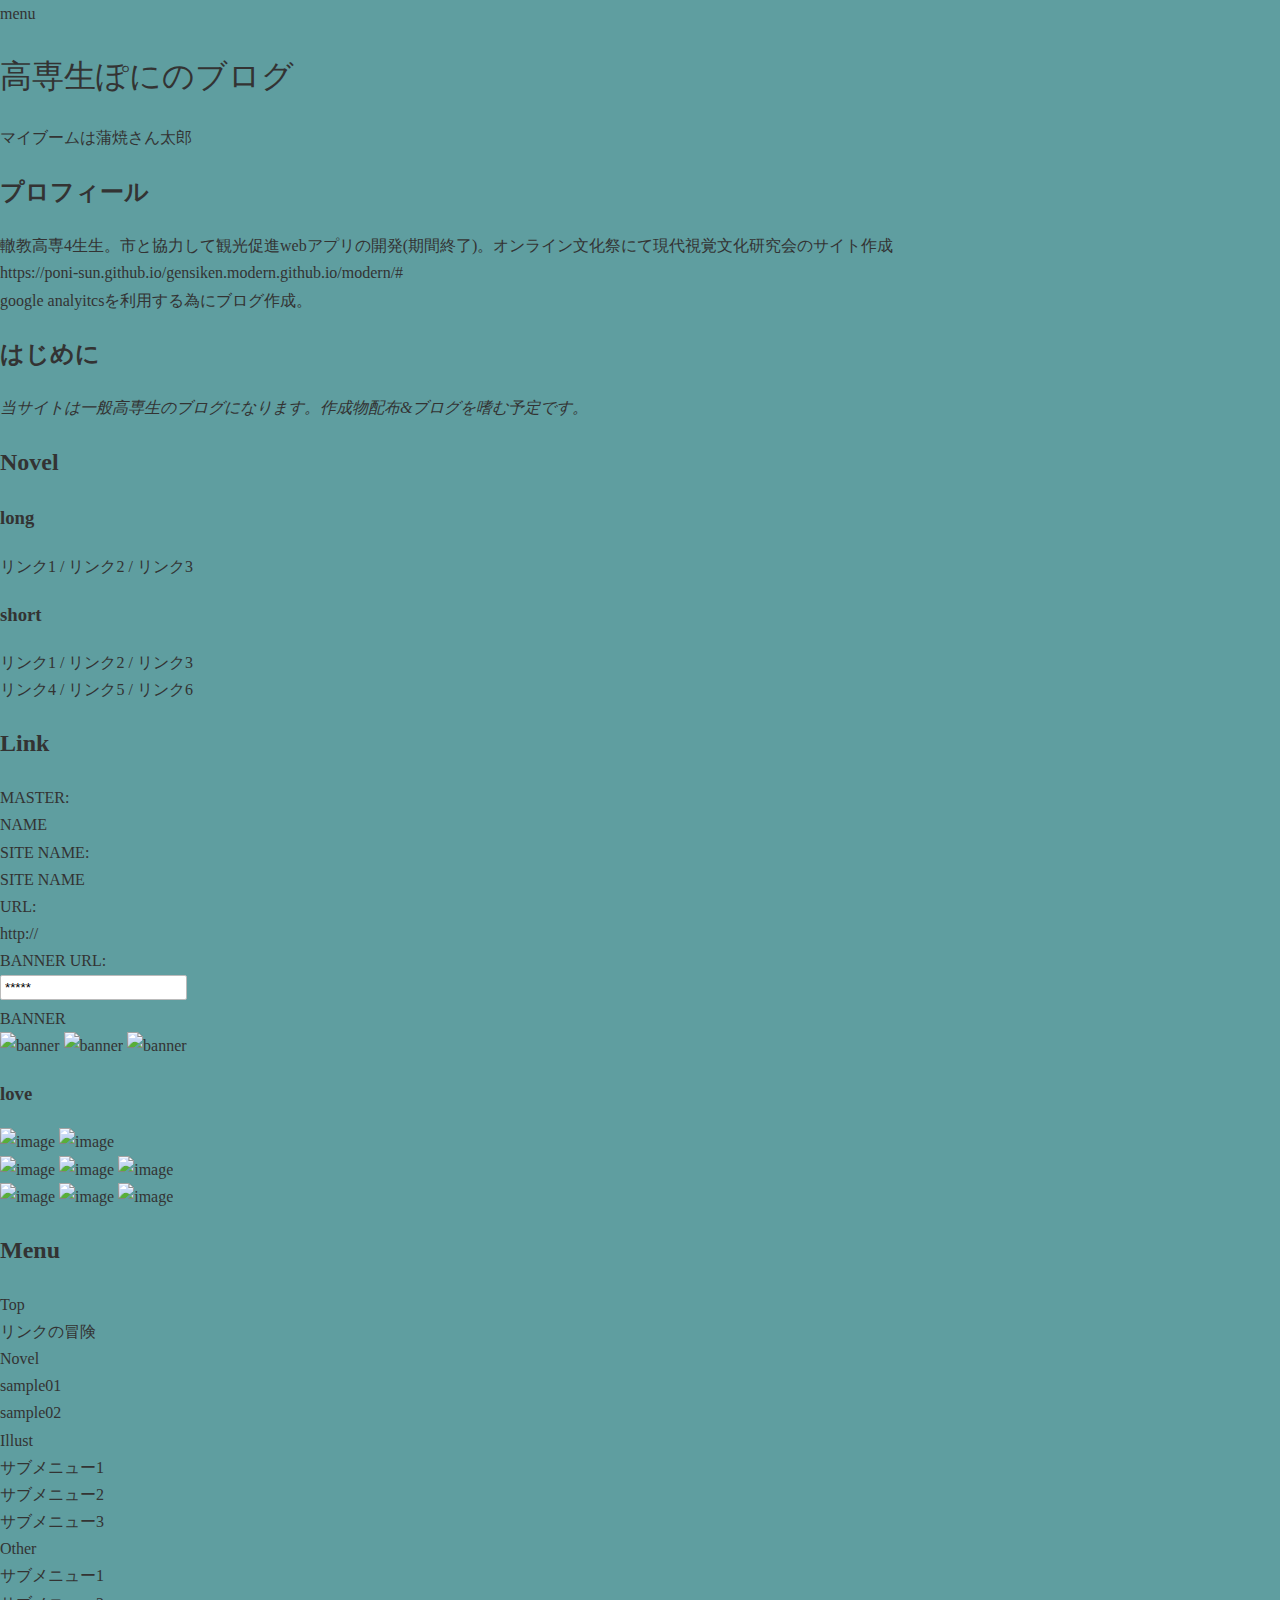
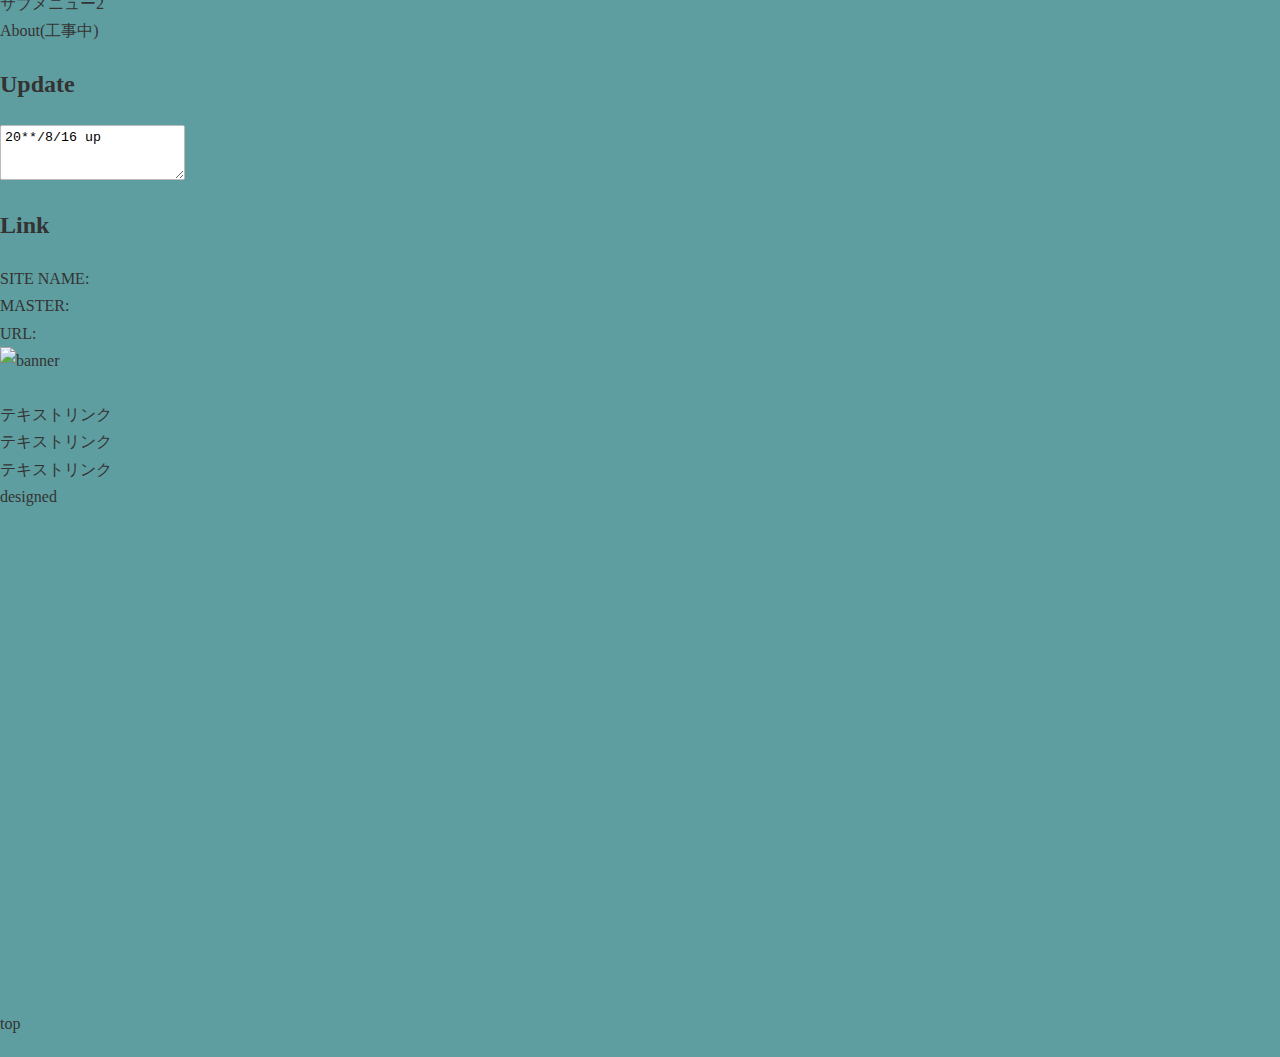
==== index.html @ b9895a49 "Add files via upload" ====
<!DOCTYPE html>
<html lang="ja">
<head>
<meta charset="UTF-8">
<meta http-equiv="X-UA-Compatible" content="IE=edge">
<meta name="viewport" content="width=device-width, initial-scale=1.0">
<title>高専生ぽにのブログ</title>
<link rel="stylesheet" href="../css/style.css" type="text/css">
</head>
<body>
<!-- ▼全体の囲み▼ -->
<div id="wrapper">

<!-- メニューを開くボタン -->
<div id="open"><span id="open-icon"></span><span class="open-text">menu</span></div>

<!-- ▼ヘッダ▼ -->
<header>
<div id="header-inner">
<!-- サイト名 -->
<h1><a href="index2.html">高専生ぽにのブログ</a></h1>
マイブームは蒲焼さん太郎
</div>
</header><!-- ▲ヘッダ▲ -->

<!-- ▼メイン▼ -->
<div id="contents" class="cf">

<!-- ▼右側▼ -->
<div id="rightcolumn-wrap">  
<div id="rightcolumn">
<article>
<!-- ▼右側の内容▼ -->

<h2>プロフィール</h2>
轍教高専4生生。市と協力して観光促進webアプリの開発(期間終了)。オンライン文化祭にて現代視覚文化研究会のサイト作成
<a href="https://poni-sun.github.io/gensiken.modern.github.io/modern/#"><br>
  https://poni-sun.github.io/gensiken.modern.github.io/modern/#</a><br>
google analyitcsを利用する為にブログ作成。<br>

<h2>はじめに</h2>
<em>当サイトは一般高専生のブログになります。作成物配布&ブログを嗜む予定です。</em>

<!--
当サイトは○○サイトです。サイト内の画像・文章の二次利用はご遠慮願います。みたいな何かを書いたり書かなかったり。<br>
<a href="#">テキストリンク</a>はこうなりまして、<em>文章を強調</em>したり<span class="marker">マーカー風文字</span>にしたりするとこうなりますのです。
-->

<h2 id="novel">Novel</h2>

<h3>long</h3>
<a href="#">リンク1</a> / <a href="#">リンク2</a> / <a href="#">リンク3</a>
 
<h3>short</h3>
<a href="#">リンク1</a> / <a href="#">リンク2</a> / <a href="#">リンク3</a><br>
<a href="#">リンク4</a> / <a href="#">リンク5</a> / <a href="#">リンク6</a>

<h2 id="link">Link</h2>

<dl>
<dt>MASTER:</dt>
<dd>NAME</dd>

<dt>SITE NAME:</dt>
<dd>SITE NAME</dd>

<dt>URL:</dt>
<dd>http://</dd>

<dt>BANNER URL:</dt>
<dd><input size="20" type="text" name="url" value="*****"></dd>

<dt>BANNER</dt>
<dd>
<img src="../image/banner200.gif" width="200" height="40" alt="banner">
<img src="../image/banner88.gif" width="88" height="31" alt="banner">
<img src="../image/banner32.gif" width="32" height="32" alt="banner"></dd>
</dl>

<h3>love</h3>
<a href="#"><img src="../image/ba01.gif" width="200" height="40" alt="image"></a>
<a href="#"><img src="../image/ba01.gif" width="200" height="40" alt="image"></a><br>
<a href="#"><img src="../image/ba02.gif" width="88" height="31" alt="image"></a>
<a href="#"><img src="../image/ba02.gif" width="88" height="31" alt="image"></a>
<a href="#"><img src="../image/ba02.gif" width="88" height="31" alt="image"></a><br>
<a href="#"><img src="../image/ba03.gif" width="32" height="32" alt="image"></a>
<a href="#"><img src="../image/ba03.gif" width="32" height="32" alt="image"></a>
<a href="#"><img src="../image/ba03.gif" width="32" height="32" alt="image"></a>

<!-- ▲右側の内容▲ -->
</article>

</div></div><!-- ▲右側▲ -->


<!-- ▼左側▼ -->
<div id="side-bg"></div>
<div id="leftcolumn-wrap">
<div id="leftcolumn">

<!-- ▼メニュー▼ -->
<h2>Menu</h2>
<div id="menu">
<nav>
<ul>

<li><a href="index2.html">Top</a>
<li><a href="#link">リンクの冒険</a>
<li><a href="#novel">Novel</a>
<li><a href="sample.html">sample01</a>
<li><a href="sample02.html">sample02</a>

<li><span>Illust</span>
 <ul class="sub-menu">
  <li><a href="#">サブメニュー1</a>
  <li><a href="#">サブメニュー2</a>
  <li><a href="#">サブメニュー3</a>
 </ul>

<li><span>Other</span>
 <ul class="sub-menu">
  <li><a href="#">サブメニュー1</a>
  <li><a href="#">サブメニュー2</a>
 </ul>

<li><a href="#">About(工事中)</a>

</ul>
</nav>
</div>
<!-- ▲メニュー▲ -->

<aside>

<h2>Update</h2>
<!-- テキストエリア -->
<textarea rows="3" cols="20">
20**/8/16 up
</textarea>

<h2>Link</h2>

SITE NAME:<br>MASTER:<br>URL:<br>
<a href="#"><img src="../image/banner200.gif" alt="banner" width="200" height="40"></a><br><br>

<a href="#">テキストリンク</a><br>
<a href="#">テキストリンク</a><br>
<a href="#">テキストリンク</a>

</aside>

</div></div><!-- ▲左側▲ -->

</div><!-- ▲メイン▲ -->

<!-- ▼フッタ▼ -->
<footer>
<div id="footer-inner">
<div id="fl"><a href="http://foollovers.com" target="_blank">designed</a></div>
</div>
</footer><!-- ▲フッタ▲ -->

</div><!-- ▲全体の囲み▲ -->

<!-- ページ内リンクのために余白空けています 削除可 -->
<div style="height:500px"></div>

<!-- ページトップに戻る -->
<a href="#" id="pagetop">top</a>

<!-- jquery -->
<script src="https://ajax.googleapis.com/ajax/libs/jquery/2.1.4/jquery.min.js"></script>
<script src="js/jquery.height.js"></script>
<script src="js/jquery.scroll.js"></script>
<script src="js/jquery.toggle.js"></script>
</body>
</html>
---- css/style.css ----
@charset "UTF-8";
@import 'https://fonts.googleapis.com/css?family=Skranji';
/*!
 * Template: 28-Hexagon v1.0.0 (https://klee.mypace.net/)
 * Copyright 2017 klee
 * Licensed under MIT (https://opensource.org/licenses/mit-license.php)
 */
/* ============================================================
   適用デバイス：すべて（xs,sm,md,lg）
   ============================================================ */
/* 適用対象：要素全体
   ============================================================ */
/* リセットCSS */
h1{font-weight: normal;}
nav ul{list-style:none;padding:0;}
nav ul, dt, dd{margin: 0;}
ins{text-decoration: none;}

/* bodyなど */
body{line-height:1.7;background: cadetblue;color: #333;margin: 0 0 20px;}

/* フォーム関連 */
input, select, textarea{vertical-align:middle;}
::-webkit-input-placeholder{color: #999;}
:-ms-input-placeholder{color: #999;}
::-moz-placeholder{color: #999;}
label{cursor: pointer;}

input, textarea{padding: 0.3em;border-radius: 2px;margin: 0 5px 5px 0;}
input[type="text"], textarea{border: 1px solid #bbb;}
input[type="submit"]{cursor: pointer;}

/* リンク */
a{text-decoration: none;color: #333;background: rgba(95,158,160,0.2);}
a:hover{background: rgba(95,158,160,0.4);}

/* 水平線 */
hr{border-top: 2px solid #bbb;}
/* 重要性 */
strong{}
/* 追加要素 */
ins{position: relative;}
ins::after{content: "new!";font-family: 'Skranji', cursive; color: #000; margin-left: 15px;}

/* 適用対象：クラス名を付けた要素
   ============================================================ */
/* 見出し */
.site-title{margin: 0;display: inline-block;}
.site-title a{font-size: 2.8rem;font-family: 'Skranji', cursive;}
.site main h2{color: #000;text-align: center;font-family: 'Skranji', cursive;font-size: 1.9rem;}
.site main h2::before, .site main h2::after{content: "-"; margin: 0 10px;}
.site main h3{color: cadetblue;font-size: 1.4rem;margin: 5px auto;}
.site main h3::before{content: "◆ ";}

/* ヘッダー */
.header{border-radius:0 0 20px 20px;background: #000 url(../img/header.png) 95% 50% no-repeat;background-size: 50px 44px;padding: 10px 0 10px 40px;margin-bottom: 20px; text-align: left;color: #fff}
.header a{background-color: transparent;color: #fff;}
/* 更新履歴 */
.lastup{display: block;}

/* ナビゲーションメニュー */
.gnav{margin-top: 10px;}
.gnav li {display: inline;padding-right: 10px;}
.gnav li a{font-family: 'Skranji', cursive;font-size: 1.8rem;padding-top: 3px;}
.gnav li a:hover{border-top: 2px solid;}

/* 展示リスト */
.list, .list-ss{list-style: none;padding: 0;}
.list li{color: #666;}
.list li a{margin-right: 15px;}
.list-caption dd{padding-left: 10px;}
.list-slash dt {float: left;width: 8em;height:auto;}
.list-slash dd {margin: 0 0 5px 8em;padding-left: 1em;}
.list-ss li{display: inline;border-right: 1px solid #bbb;padding-right: 7px;margin-right: 7px;}
.list-ss li:last-child{border: none;}

/* フォーム */
.bottom{vertical-align: bottom;}
.comment{width: 80%;max-width: 500px;}
.btn, .btn-inline{background: transparent;border: 1px solid;}
.btn-color{background: cadetblue;border: 1px solid #c3ebfa;color: #fff;border: none;}
.btn-color:hover{opacity: 0.8;}
.btn-inline{display: block;}
.hensin{margin: 5px 0;list-style:none;padding:0;}
.hensin li{display: inline;margin-right: 1.5em;}
.kansou label{padding-right: 1em;}

/* リンクページ */
.link-bn{margin: 10px 0;}
.link-bn dd{margin-left: 10px;padding: 5px 10px;border-left: 1px solid #bbb;}
.link-text{list-style: circle;}
.link-text a{margin-right: 1em;}
.link-inline {padding-left: 0;}
.link-inline li{display: inline;margin-right: 10px;}

/* 折り畳みボックス */
.acMenu dt{cursor:pointer;border-bottom: 2px solid cadetblue;display: inline-block;}
.acMenu dd{display:none;margin-top: 10px;padding: 10px; background: rgba(95,158,160,0.2);}

/* indexの白い部分 */
.inner{background: #fff; margin: 0 auto 60px;padding: 20px}
.inner:last-child{margin-bottom: 20px;}

/*ボタン装飾*/
.btn-success {
   color: #000;
   background-color: #BEFCFD;
   border-color: khaki;
   font-size: 2rem;
}

/* 展示ページの背景色 */
.work{background: #f4f4f4;}
/* 小説ページ */
h1.novel{font-family:YuMincho, '游明朝', serif;text-align: center;font-size: 2.2rem;}
.novel{font-size: 1.5rem;line-height: 2;}
.afterword{margin-top: 120px;}
/* 画像展示ページ */
.img {text-align: center;}
.img img{max-width: 100%;height: auto;margin: 60px auto;}
/* ページ下部のメニュー */
.local-nav {text-align: center;margin: 20px auto 0;padding: 0;}
.local-nav li{display: inline;padding: 0 30px;}

/* 装飾ボックス */
.box{background: rgba(95,158,160,0.2);border-left: 2px solid; padding: 10px;}
/* 著作権表示 */
.copy, .copy a{text-align: center;}

/* ============================================================
   適用デバイス：タブレット(sm)・デスクトップ(md)・大画面デスクトップ(lg)
   ============================================================ */
@media all and (min-width: 768px) {
.link-bn dt{float: left;}
.link-bn dd{margin-left: 210px;padding: 0 0 0 10px;}
.btn-inline{display: inline;}
.lastup{margin-left: 30px;display: inline;}
}
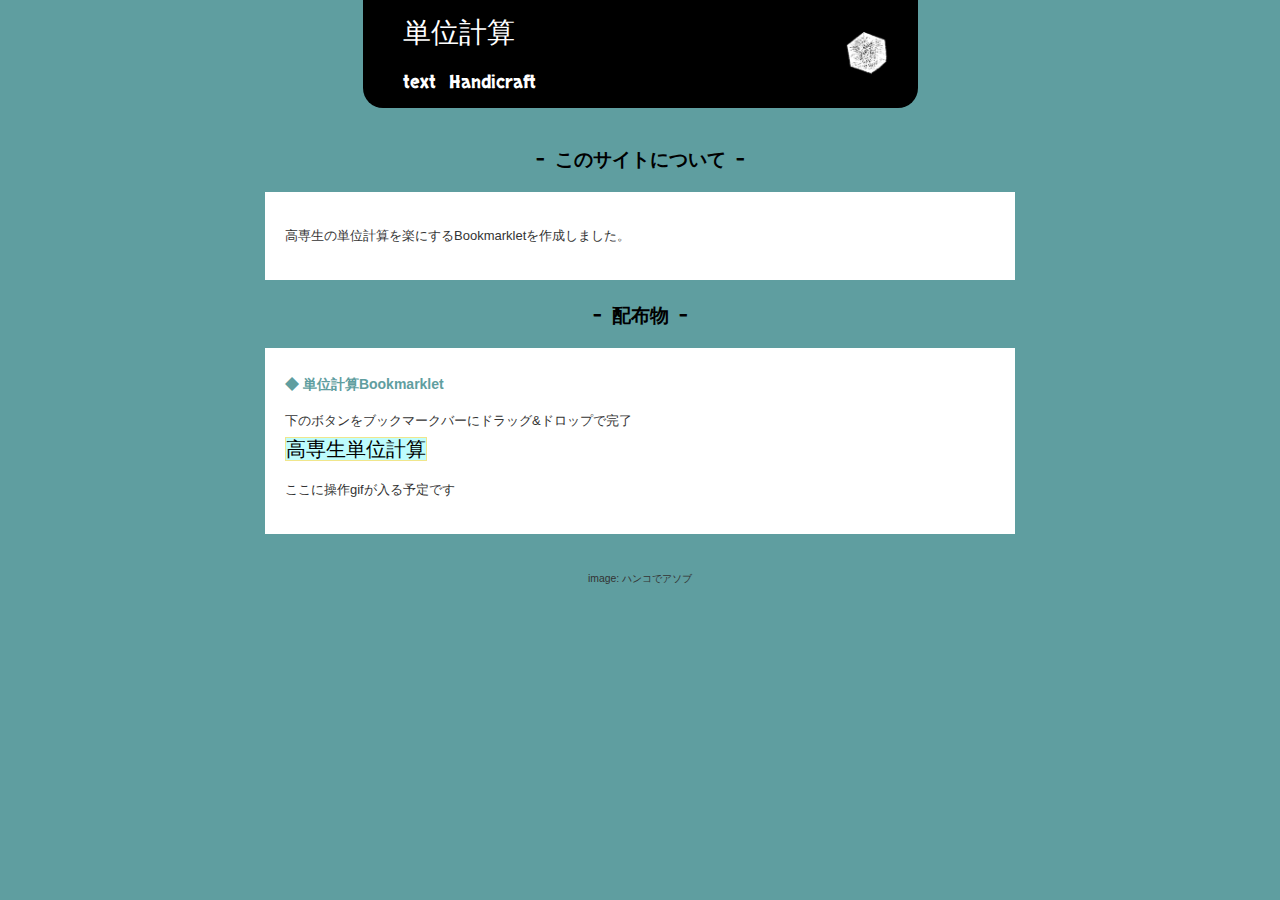
==== commit c100c076: "Add files via upload" ====
--- a/index.html
+++ b/index.html
@@ -2,176 +2,107 @@
 <html lang="ja">
 <head>
 <meta charset="UTF-8">
-<meta http-equiv="X-UA-Compatible" content="IE=edge">
-<meta name="viewport" content="width=device-width, initial-scale=1.0">
-<title>高専生ぽにのブログ</title>
-<link rel="stylesheet" href="../css/style.css" type="text/css">
+<meta name="viewport" content="width=device-width">
+<meta name="robots" content="noindex,nofollow,noarchive">
+<title>タイトル</title>
+<link rel="stylesheet" href="css/bootstrap.css">
+<link rel="stylesheet" href="css/style.css">
 </head>
-<body>
-<!-- ▼全体の囲み▼ -->
-<div id="wrapper">
+<body class="site">
+<div class="container">
+  <div class="row">
+    <header>
+    <div class="col-sm-offset-1 col-sm-10 col-md-offset-2 col-md-8 col-lg-offset-3 col-lg-6">
+    <div class="header">
+      <h1 class="site-title"><a href="index.html">単位計算</a></h1>
+      <!--<span class="lastup">last up : 『<a href="sample-txt.html">作品名サンプル</a>』</span>
+      -->
+        <nav>
+      <ul class="gnav">
+        <li><a href="#TEXT">text</a></li>
+        <li><a href="handicraft.html">Handicraft</a></li>
+        <!--
+        <li><a href="#ILLUST">illust</a></li>
+        <li><a href="bkm.html">bkm</a></li>
+        <li><a href="mail.html">mail</a></li>
+        -->
+      </ul>
+      </nav>
+    </div>
+    </div>
+    </header>
+  </div>
+  <div class="row">
+    <main>
 
-<!-- メニューを開くボタン -->
-<div id="open"><span id="open-icon"></span><span class="open-text">menu</span></div>
+    <div class="col-md-offset-1 col-md-10 col-lg-offset-2 col-lg-8">
+      <section>
+        <h2>このサイトについて</h2>
+        <div class="inner">
+        <section>
+          <p>高専生の単位計算を楽にするBookmarkletを作成しました。</p>
+        </section>
+        </div>
+      </section>
 
-<!-- ▼ヘッダ▼ -->
-<header>
-<div id="header-inner">
-<!-- サイト名 -->
-<h1><a href="index2.html">高専生ぽにのブログ</a></h1>
-マイブームは蒲焼さん太郎
-</div>
-</header><!-- ▲ヘッダ▲ -->
+      <section>
+        <h2 id="TEXT">配布物</h2>
+        <div class="inner">
+        <section>
+          <h3>単位計算Bookmarklet</h3>
 
-<!-- ▼メイン▼ -->
-<div id="contents" class="cf">
+          <p>下のボタンをブックマークバーにドラッグ&ドロップで完了<br>
+            <a class="btn btn-success btn-success" href="javascript:(function()%7Blet%20subjects%
+            3D%7B%7D%3Blet%20subjects_selected%3Dnew%20Set()%3Blet%20CLICKED_CLASS%3D%22
+            sum-clicked%22%3Bfunction%20__is_selected(target)%7Breturn%20target.classList
+            .contains(CLICKED_CLASS)%3B%7Dfunction%20__toggle_unit(target)%7Blet%20ty%3Dtarget
+            .children%5B0%5D.innerText%3Blet%20id%3Dtarget.children%5B3%5D
+            .innerText%3Bif(__is_selected(target))%7Btarget.setAttribute
+            (%22style%22%2C%22%22)%3Btarget.classList.remove(CLICKED_CLASS)
+            %3Bsubjects_selected.delete(id)%7Delse%7Btarget
+            .setAttribute(%22style%22%2C%22background%3A%23b4ebfa%3B%22)%3Btarget
+            .classList.add(CLICKED_CLASS)%3Bsubjects_selected.add(id)%7D%7Dfunction%20__select_unit
+            (target)%7Bif(!__is_selected(target))%7B__toggle_unit(target)
+            %3B%7D%7Dfunction%20__unselect_unit(target)%7Bif(__is_selected(target)
+            )%7B__toggle_unit(target)%3B%7D%7Dfor(let%20target%20of%20document.getElementsByTagName
+            (%22tr%22))%7Bif(target.getAttribute(%22data-course-value%22)%3D%3D%22%22)%7Blet%20num%
+            3DparseInt(target.children%5B5%5D.innerText)%3Bif(isNaN(num))%7Bcontinue%3B%7Dlet%20ty%
+            Dtarget.children%5B0%5D.innerText%3Blet%20id%3Dtarget.children%5B3%5D.innerText%3Blet%2
+            0name%3Dtarget.children%5B2%5D.innerText%3Bsubjects%5Bid%5D%3D%7Btype%3A%20ty%2Cname%3A
+            %20name%2Cunit%3A%20num%2Celem%3A%20target%7D%3Btarget.children%5B2%5D.innerHTML%3Dname
+            %3Btarget.onclick%3Dfunction(e)%7B__toggle_unit(target)%3B%7D%7D%7Dfunction%20__reset_s
+            elected(e)%7Bfor(let%20id%20of%20subjects_selected.values())%7B__toggle_unit(subjects%5
+            Bid%5D.elem)%3B%7D%7Dfunction%20__show_units(e)%7Blet%20ippan%3D0%3Blet%20senmon%3D0%3B
+            for(let%20id%20of%20subjects_selected.values())%7Bif(subjects%5Bid%5D.type%3D%3D%22%E5%
+            B0%82%E9%96%80%22)%7Bsenmon%20%2B%3Dsubjects%5Bid%5D.unit%3B%7Delse%7Bippan%20%2B%3Dsub
+            jects%5Bid%5D.unit%3B%7D%7Dalert(%22%E4%B8%80%E8%88%AC%E5%8D%98%E4%BD%8D%E6%95%B0%E3%81
+            %AF%22%20%2B%20ippan%20%2B%20%22%5Cn%E5%B0%82%E9%96%80%E5%8D%98%E4%BD%8D%E6%95%B0%E3%81
+            %AF%22%20%2B%20senmon%20%2B%20%22%5Cn%E5%90%88%E8%A8%88%E5%8D%98%E4%BD%8D%E6%95%B0%E3%8
+            1%AF%22%20%2B(ippan%20%2B%20senmon)%2B%20%22%E3%81%A7%E3%81%99%22)%3B%7Dlet%20span%3Ddo
+            cument.createElement(%22div%22)%3Bspan.style%3D%22position%3Afixed%3Bfont-size%3A3em%3B
+            left%3A20px%3Bbottom%3A50px%3B%22%3Blet%20button1%3Ddocument.createElement(%22button%22
+            )%3Bbutton1.textContent%3D%22%E3%83%AA%E3%82%BB%E3%83%83%E3%83%88%22%3Bbutton1.onclick%
+            3D__reset_selected%3Bspan.appendChild(button1)%3Blet%20button2%3Ddocument.createElement
+            (%22button%22)%3Bbutton2.textContent%3D%22%E5%8D%98%E4%BD%8D%E6%95%B0%E8%A8%88%E7%AE%97
+            %22%3Bbutton2.onclick%3D__show_units%3Bspan.appendChild
+            (button2)%3Bdocument.body.appendChild(span)%3B%7D)()%3Bvoid(0);">高専生単位計算</a>
+          </p>
+            ここに操作gifが入る予定です
+          <p>
 
-<!-- ▼右側▼ -->
-<div id="rightcolumn-wrap">  
-<div id="rightcolumn">
-<article>
-<!-- ▼右側の内容▼ -->
+          </p>
+        </section>
+        </div>
+      </section>
 
-<h2>プロフィール</h2>
-轍教高専4生生。市と協力して観光促進webアプリの開発(期間終了)。オンライン文化祭にて現代視覚文化研究会のサイト作成
-<a href="https://poni-sun.github.io/gensiken.modern.github.io/modern/#"><br>
-  https://poni-sun.github.io/gensiken.modern.github.io/modern/#</a><br>
-google analyitcsを利用する為にブログ作成。<br>
-
-<h2>はじめに</h2>
-<em>当サイトは一般高専生のブログになります。作成物配布&ブログを嗜む予定です。</em>
-
-<!--
-当サイトは○○サイトです。サイト内の画像・文章の二次利用はご遠慮願います。みたいな何かを書いたり書かなかったり。<br>
-<a href="#">テキストリンク</a>はこうなりまして、<em>文章を強調</em>したり<span class="marker">マーカー風文字</span>にしたりするとこうなりますのです。
--->
-
-<h2 id="novel">Novel</h2>
-
-<h3>long</h3>
-<a href="#">リンク1</a> / <a href="#">リンク2</a> / <a href="#">リンク3</a>
- 
-<h3>short</h3>
-<a href="#">リンク1</a> / <a href="#">リンク2</a> / <a href="#">リンク3</a><br>
-<a href="#">リンク4</a> / <a href="#">リンク5</a> / <a href="#">リンク6</a>
-
-<h2 id="link">Link</h2>
-
-<dl>
-<dt>MASTER:</dt>
-<dd>NAME</dd>
-
-<dt>SITE NAME:</dt>
-<dd>SITE NAME</dd>
-
-<dt>URL:</dt>
-<dd>http://</dd>
-
-<dt>BANNER URL:</dt>
-<dd><input size="20" type="text" name="url" value="*****"></dd>
-
-<dt>BANNER</dt>
-<dd>
-<img src="../image/banner200.gif" width="200" height="40" alt="banner">
-<img src="../image/banner88.gif" width="88" height="31" alt="banner">
-<img src="../image/banner32.gif" width="32" height="32" alt="banner"></dd>
-</dl>
-
-<h3>love</h3>
-<a href="#"><img src="../image/ba01.gif" width="200" height="40" alt="image"></a>
-<a href="#"><img src="../image/ba01.gif" width="200" height="40" alt="image"></a><br>
-<a href="#"><img src="../image/ba02.gif" width="88" height="31" alt="image"></a>
-<a href="#"><img src="../image/ba02.gif" width="88" height="31" alt="image"></a>
-<a href="#"><img src="../image/ba02.gif" width="88" height="31" alt="image"></a><br>
-<a href="#"><img src="../image/ba03.gif" width="32" height="32" alt="image"></a>
-<a href="#"><img src="../image/ba03.gif" width="32" height="32" alt="image"></a>
-<a href="#"><img src="../image/ba03.gif" width="32" height="32" alt="image"></a>
-
-<!-- ▲右側の内容▲ -->
-</article>
-
-</div></div><!-- ▲右側▲ -->
-
-
-<!-- ▼左側▼ -->
-<div id="side-bg"></div>
-<div id="leftcolumn-wrap">
-<div id="leftcolumn">
-
-<!-- ▼メニュー▼ -->
-<h2>Menu</h2>
-<div id="menu">
-<nav>
-<ul>
-
-<li><a href="index2.html">Top</a>
-<li><a href="#link">リンクの冒険</a>
-<li><a href="#novel">Novel</a>
-<li><a href="sample.html">sample01</a>
-<li><a href="sample02.html">sample02</a>
-
-<li><span>Illust</span>
- <ul class="sub-menu">
-  <li><a href="#">サブメニュー1</a>
-  <li><a href="#">サブメニュー2</a>
-  <li><a href="#">サブメニュー3</a>
- </ul>
-
-<li><span>Other</span>
- <ul class="sub-menu">
-  <li><a href="#">サブメニュー1</a>
-  <li><a href="#">サブメニュー2</a>
- </ul>
-
-<li><a href="#">About(工事中)</a>
-
-</ul>
-</nav>
-</div>
-<!-- ▲メニュー▲ -->
-
-<aside>
-
-<h2>Update</h2>
-<!-- テキストエリア -->
-<textarea rows="3" cols="20">
-20**/8/16 up
-</textarea>
-
-<h2>Link</h2>
-
-SITE NAME:<br>MASTER:<br>URL:<br>
-<a href="#"><img src="../image/banner200.gif" alt="banner" width="200" height="40"></a><br><br>
-
-<a href="#">テキストリンク</a><br>
-<a href="#">テキストリンク</a><br>
-<a href="#">テキストリンク</a>
-
-</aside>
-
-</div></div><!-- ▲左側▲ -->
-
-</div><!-- ▲メイン▲ -->
-
-<!-- ▼フッタ▼ -->
-<footer>
-<div id="footer-inner">
-<div id="fl"><a href="http://foollovers.com" target="_blank">designed</a></div>
-</div>
-</footer><!-- ▲フッタ▲ -->
-
-</div><!-- ▲全体の囲み▲ -->
-
-<!-- ページ内リンクのために余白空けています 削除可 -->
-<div style="height:500px"></div>
-
-<!-- ページトップに戻る -->
-<a href="#" id="pagetop">top</a>
-
-<!-- jquery -->
-<script src="https://ajax.googleapis.com/ajax/libs/jquery/2.1.4/jquery.min.js"></script>
-<script src="js/jquery.height.js"></script>
-<script src="js/jquery.scroll.js"></script>
-<script src="js/jquery.toggle.js"></script>
+    </div>
+    </main>
+  </div><!-- /.row -->
+  <div class="row">
+    <div class="col-xs-12">
+      <p class="copy"><small>image: <a href="http://hankodeasobu.com/">ハンコでアソブ</a></small></p>
+    </div>
+  </div><!-- /.row -->
+</div><!-- /.container -->
 </body>
-</html>
+</html>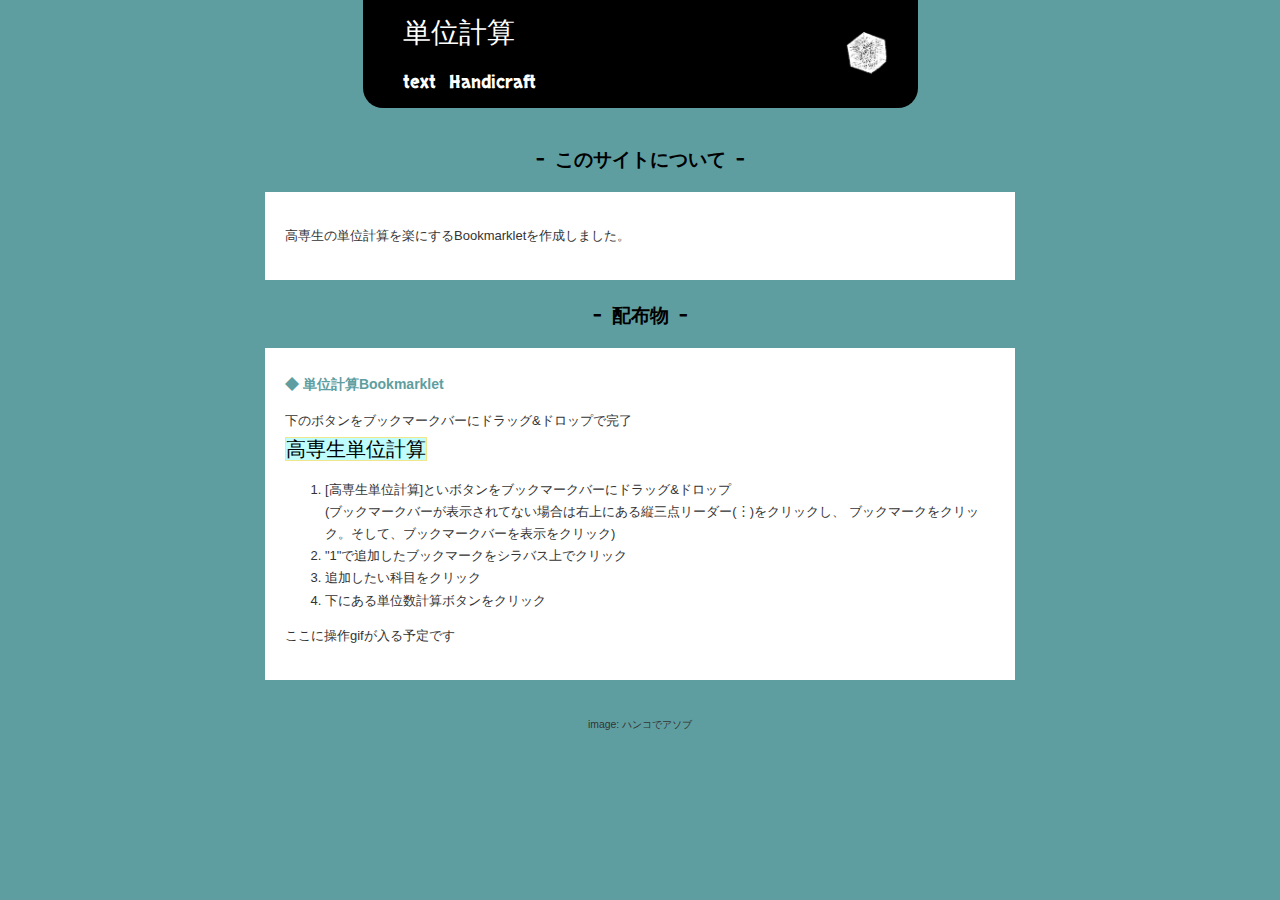
==== commit b4175f24: "Add files via upload" ====
--- a/index.html
+++ b/index.html
@@ -86,6 +86,19 @@
             (%22button%22)%3Bbutton2.textContent%3D%22%E5%8D%98%E4%BD%8D%E6%95%B0%E8%A8%88%E7%AE%97
             %22%3Bbutton2.onclick%3D__show_units%3Bspan.appendChild
             (button2)%3Bdocument.body.appendChild(span)%3B%7D)()%3Bvoid(0);">高専生単位計算</a>
+          
+           <p>
+             <ul>
+               <li type="1">[高専生単位計算]といボタンをブックマークバーにドラッグ&ドロップ<br>
+                (ブックマークバーが表示されてない場合は右上にある縦三点リーダー(︙)をクリックし、
+                ブックマークをクリック。そして、ブックマークバーを表示をクリック)</li>
+               <li type="1">"1"で追加したブックマークをシラバス上でクリック</li>
+               <li type="1">追加したい科目をクリック</li>
+               <li type="1">下にある単位数計算ボタンをクリック</li>
+             </ul>
+           </p> 
+
+
           </p>
             ここに操作gifが入る予定です
           <p>
--- a/css/style.css
+++ b/css/style.css
@@ -108,7 +108,10 @@
    border-color: khaki;
    font-size: 2rem;
 }
-
+/*文字白色*/
+.font_white{
+   color: white;
+}
 /* 展示ページの背景色 */
 .work{background: #f4f4f4;}
 /* 小説ページ */
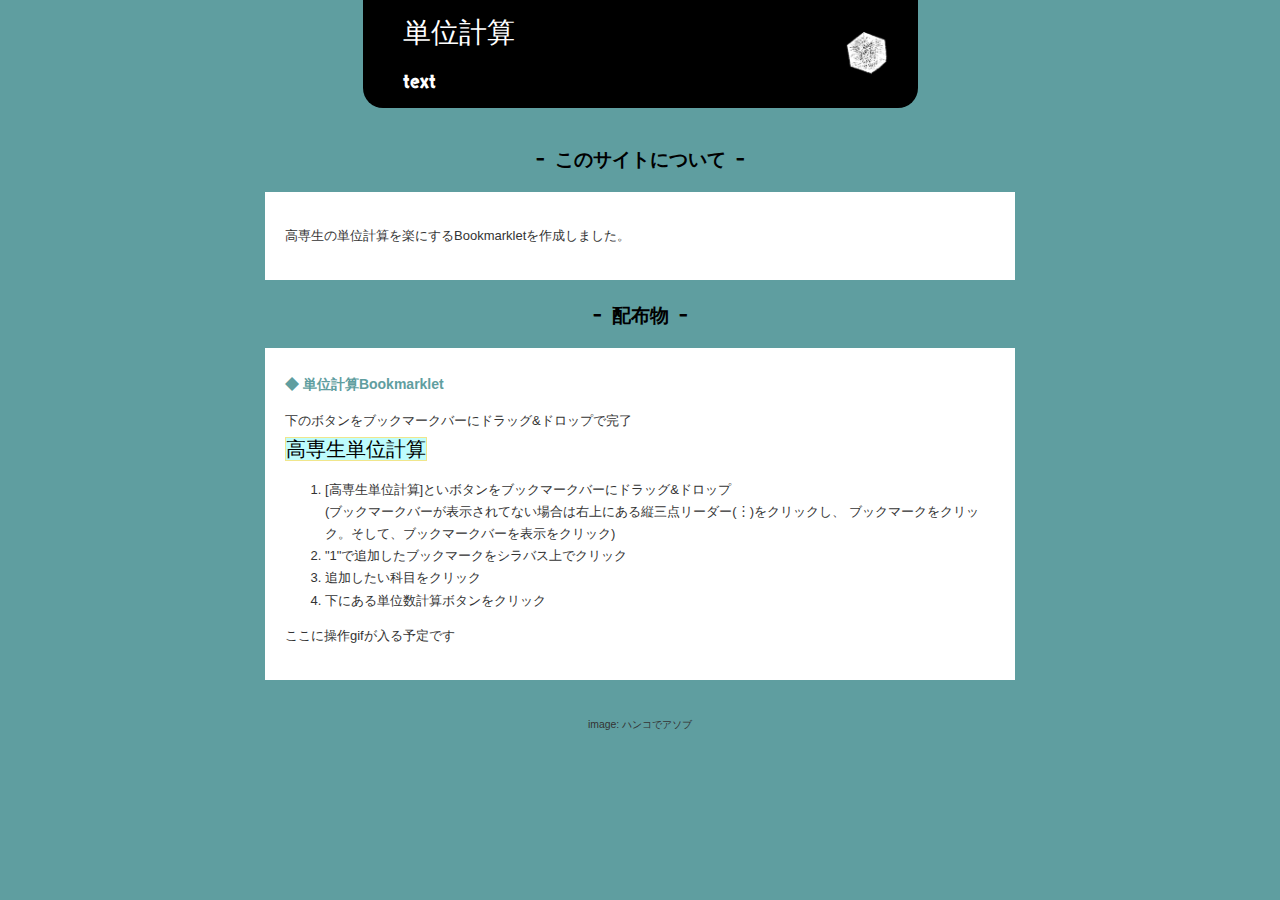
==== commit 4be23678: "Add files via upload" ====
--- a/index.html
+++ b/index.html
@@ -20,7 +20,7 @@
         <nav>
       <ul class="gnav">
         <li><a href="#TEXT">text</a></li>
-        <li><a href="handicraft.html">Handicraft</a></li>
+        <!-- <li><a href="handicraft.html">Handicraft</a></li> -->
         <!--
         <li><a href="#ILLUST">illust</a></li>
         <li><a href="bkm.html">bkm</a></li>
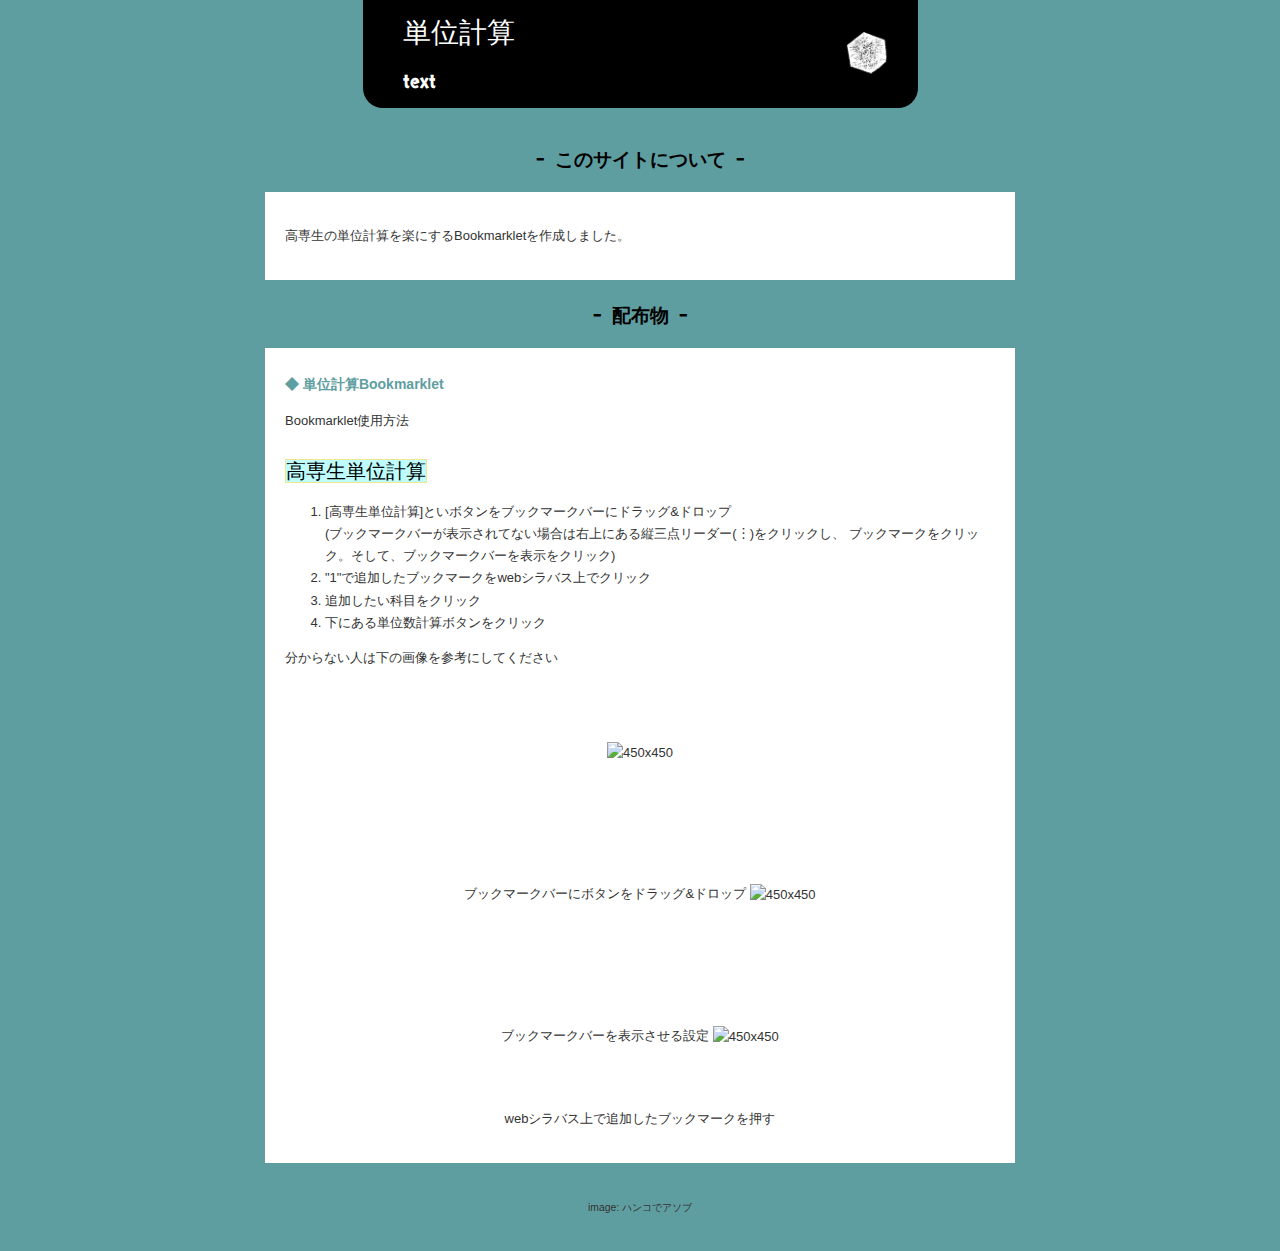
==== commit 86229606: "Add files via upload" ====
--- a/index.html
+++ b/index.html
@@ -51,58 +51,32 @@
         <section>
           <h3>単位計算Bookmarklet</h3>
 
-          <p>下のボタンをブックマークバーにドラッグ&ドロップで完了<br>
-            <a class="btn btn-success btn-success" href="javascript:(function()%7Blet%20subjects%
-            3D%7B%7D%3Blet%20subjects_selected%3Dnew%20Set()%3Blet%20CLICKED_CLASS%3D%22
-            sum-clicked%22%3Bfunction%20__is_selected(target)%7Breturn%20target.classList
-            .contains(CLICKED_CLASS)%3B%7Dfunction%20__toggle_unit(target)%7Blet%20ty%3Dtarget
-            .children%5B0%5D.innerText%3Blet%20id%3Dtarget.children%5B3%5D
-            .innerText%3Bif(__is_selected(target))%7Btarget.setAttribute
-            (%22style%22%2C%22%22)%3Btarget.classList.remove(CLICKED_CLASS)
-            %3Bsubjects_selected.delete(id)%7Delse%7Btarget
-            .setAttribute(%22style%22%2C%22background%3A%23b4ebfa%3B%22)%3Btarget
-            .classList.add(CLICKED_CLASS)%3Bsubjects_selected.add(id)%7D%7Dfunction%20__select_unit
-            (target)%7Bif(!__is_selected(target))%7B__toggle_unit(target)
-            %3B%7D%7Dfunction%20__unselect_unit(target)%7Bif(__is_selected(target)
-            )%7B__toggle_unit(target)%3B%7D%7Dfor(let%20target%20of%20document.getElementsByTagName
-            (%22tr%22))%7Bif(target.getAttribute(%22data-course-value%22)%3D%3D%22%22)%7Blet%20num%
-            3DparseInt(target.children%5B5%5D.innerText)%3Bif(isNaN(num))%7Bcontinue%3B%7Dlet%20ty%
-            Dtarget.children%5B0%5D.innerText%3Blet%20id%3Dtarget.children%5B3%5D.innerText%3Blet%2
-            0name%3Dtarget.children%5B2%5D.innerText%3Bsubjects%5Bid%5D%3D%7Btype%3A%20ty%2Cname%3A
-            %20name%2Cunit%3A%20num%2Celem%3A%20target%7D%3Btarget.children%5B2%5D.innerHTML%3Dname
-            %3Btarget.onclick%3Dfunction(e)%7B__toggle_unit(target)%3B%7D%7D%7Dfunction%20__reset_s
-            elected(e)%7Bfor(let%20id%20of%20subjects_selected.values())%7B__toggle_unit(subjects%5
-            Bid%5D.elem)%3B%7D%7Dfunction%20__show_units(e)%7Blet%20ippan%3D0%3Blet%20senmon%3D0%3B
-            for(let%20id%20of%20subjects_selected.values())%7Bif(subjects%5Bid%5D.type%3D%3D%22%E5%
-            B0%82%E9%96%80%22)%7Bsenmon%20%2B%3Dsubjects%5Bid%5D.unit%3B%7Delse%7Bippan%20%2B%3Dsub
-            jects%5Bid%5D.unit%3B%7D%7Dalert(%22%E4%B8%80%E8%88%AC%E5%8D%98%E4%BD%8D%E6%95%B0%E3%81
-            %AF%22%20%2B%20ippan%20%2B%20%22%5Cn%E5%B0%82%E9%96%80%E5%8D%98%E4%BD%8D%E6%95%B0%E3%81
-            %AF%22%20%2B%20senmon%20%2B%20%22%5Cn%E5%90%88%E8%A8%88%E5%8D%98%E4%BD%8D%E6%95%B0%E3%8
-            1%AF%22%20%2B(ippan%20%2B%20senmon)%2B%20%22%E3%81%A7%E3%81%99%22)%3B%7Dlet%20span%3Ddo
-            cument.createElement(%22div%22)%3Bspan.style%3D%22position%3Afixed%3Bfont-size%3A3em%3B
-            left%3A20px%3Bbottom%3A50px%3B%22%3Blet%20button1%3Ddocument.createElement(%22button%22
-            )%3Bbutton1.textContent%3D%22%E3%83%AA%E3%82%BB%E3%83%83%E3%83%88%22%3Bbutton1.onclick%
-            3D__reset_selected%3Bspan.appendChild(button1)%3Blet%20button2%3Ddocument.createElement
-            (%22button%22)%3Bbutton2.textContent%3D%22%E5%8D%98%E4%BD%8D%E6%95%B0%E8%A8%88%E7%AE%97
-            %22%3Bbutton2.onclick%3D__show_units%3Bspan.appendChild
-            (button2)%3Bdocument.body.appendChild(span)%3B%7D)()%3Bvoid(0);">高専生単位計算</a>
-          
+          <p>Bookmarklet使用方法<br><br>
+<a class="btn btn-success" href="javascript:(function()%7Blet%20subjects%3D%7B%7D%3Blet%20subjects_selected%3Dnew%20Set()%3Blet%20CLICKED_CLASS%3D%22sum-clicked%22%3Bfunction%20__is_selected(target)%7Breturn%20target.classList.contains(CLICKED_CLASS)%3B%7Dfunction%20__toggle_unit(target)%7Blet%20ty%3Dtarget.children%5B0%5D.innerText%3Blet%20id%3Dtarget.children%5B3%5D.innerText%3Bif(__is_selected(target))%7Btarget.setAttribute(%22style%22%2C%22%22)%3Btarget.classList.remove(CLICKED_CLASS)%3Bsubjects_selected.delete(id)%7Delse%7Btarget.setAttribute(%22style%22%2C%22background%3A%23b4ebfa%3B%22)%3Btarget.classList.add(CLICKED_CLASS)%3Bsubjects_selected.add(id)%7D%7Dfunction%20__select_unit(target)%7Bif(!__is_selected(target))%7B__toggle_unit(target)%3B%7D%7Dfunction%20__unselect_unit(target)%7Bif(__is_selected(target))%7B__toggle_unit(target)%3B%7D%7Dfor(let%20target%20of%20document.getElementsByTagName(%22tr%22))%7Bif(target.getAttribute(%22data-course-value%22)%3D%3D%22%22)%7Blet%20num%3DparseInt(target.children%5B5%5D.innerText)%3Bif(isNaN(num))%7Bcontinue%3B%7Dlet%20ty%3Dtarget.children%5B0%5D.innerText%3Blet%20id%3Dtarget.children%5B3%5D.innerText%3Blet%20name%3Dtarget.children%5B2%5D.innerText%3Bsubjects%5Bid%5D%3D%7Btype%3A%20ty%2Cname%3A%20name%2Cunit%3A%20num%2Celem%3A%20target%7D%3Btarget.children%5B2%5D.innerHTML%3Dname%3Btarget.onclick%3Dfunction(e)%7B__toggle_unit(target)%3B%7D%7D%7Dfunction%20__reset_selected(e)%7Bfor(let%20id%20of%20subjects_selected.values())%7B__toggle_unit(subjects%5Bid%5D.elem)%3B%7D%7Dfunction%20__show_units(e)%7Blet%20ippan%3D0%3Blet%20senmon%3D0%3Bfor(let%20id%20of%20subjects_selected.values())%7Bif(subjects%5Bid%5D.type%3D%3D%22%E5%B0%82%E9%96%80%22)%7Bsenmon%20%2B%3Dsubjects%5Bid%5D.unit%3B%7Delse%7Bippan%20%2B%3Dsubjects%5Bid%5D.unit%3B%7D%7Dalert(%22%E4%B8%80%E8%88%AC%E5%8D%98%E4%BD%8D%E6%95%B0%E3%81%AF%22%20%2B%20ippan%20%2B%20%22%5Cn%E5%B0%82%E9%96%80%E5%8D%98%E4%BD%8D%E6%95%B0%E3%81%AF%22%20%2B%20senmon%20%2B%20%22%5Cn%E5%90%88%E8%A8%88%E5%8D%98%E4%BD%8D%E6%95%B0%E3%81%AF%22%20%2B(ippan%20%2B%20senmon)%2B%20%22%E3%81%A7%E3%81%99%22)%3B%7Dlet%20span%3Ddocument.createElement(%22div%22)%3Bspan.style%3D%22position%3Afixed%3Bfont-size%3A3em%3Bleft%3A20px%3Bbottom%3A50px%3B%22%3Blet%20button1%3Ddocument.createElement(%22button%22)%3Bbutton1.textContent%3D%22%E3%83%AA%E3%82%BB%E3%83%83%E3%83%88%22%3Bbutton1.onclick%3D__reset_selected%3Bspan.appendChild(button1)%3Blet%20button2%3Ddocument.createElement(%22button%22)%3Bbutton2.textContent%3D%22%E5%8D%98%E4%BD%8D%E6%95%B0%E8%A8%88%E7%AE%97%22%3Bbutton2.onclick%3D__show_units%3Bspan.appendChild(button2)%3Bdocument.body.appendChild(span)%3B%7D)()%3Bvoid(0);">高専生単位計算</a>
            <p>
+
              <ul>
                <li type="1">[高専生単位計算]といボタンをブックマークバーにドラッグ&ドロップ<br>
                 (ブックマークバーが表示されてない場合は右上にある縦三点リーダー(︙)をクリックし、
                 ブックマークをクリック。そして、ブックマークバーを表示をクリック)</li>
-               <li type="1">"1"で追加したブックマークをシラバス上でクリック</li>
+               <li type="1">"1"で追加したブックマークをwebシラバス上でクリック</li>
                <li type="1">追加したい科目をクリック</li>
                <li type="1">下にある単位数計算ボタンをクリック</li>
              </ul>
            </p> 
 
-
           </p>
-            ここに操作gifが入る予定です
           <p>
-
+            <!--ここに操作gifが入る予定です-->
+            分からない人は下の画像を参考にしてください
+            <div class="img">
+            <img src="./img/setumei1.png" alt="450x450"><br>
+            ブックマークバーにボタンをドラッグ&ドロップ
+            <img src="./img/setumei2.png" alt="450x450"><br>
+            ブックマークバーを表示させる設定
+            <img src="./img/setumei3.png" alt="450x450"><br>
+            webシラバス上で追加したブックマークを押す
+            </div>
           </p>
         </section>
         </div>
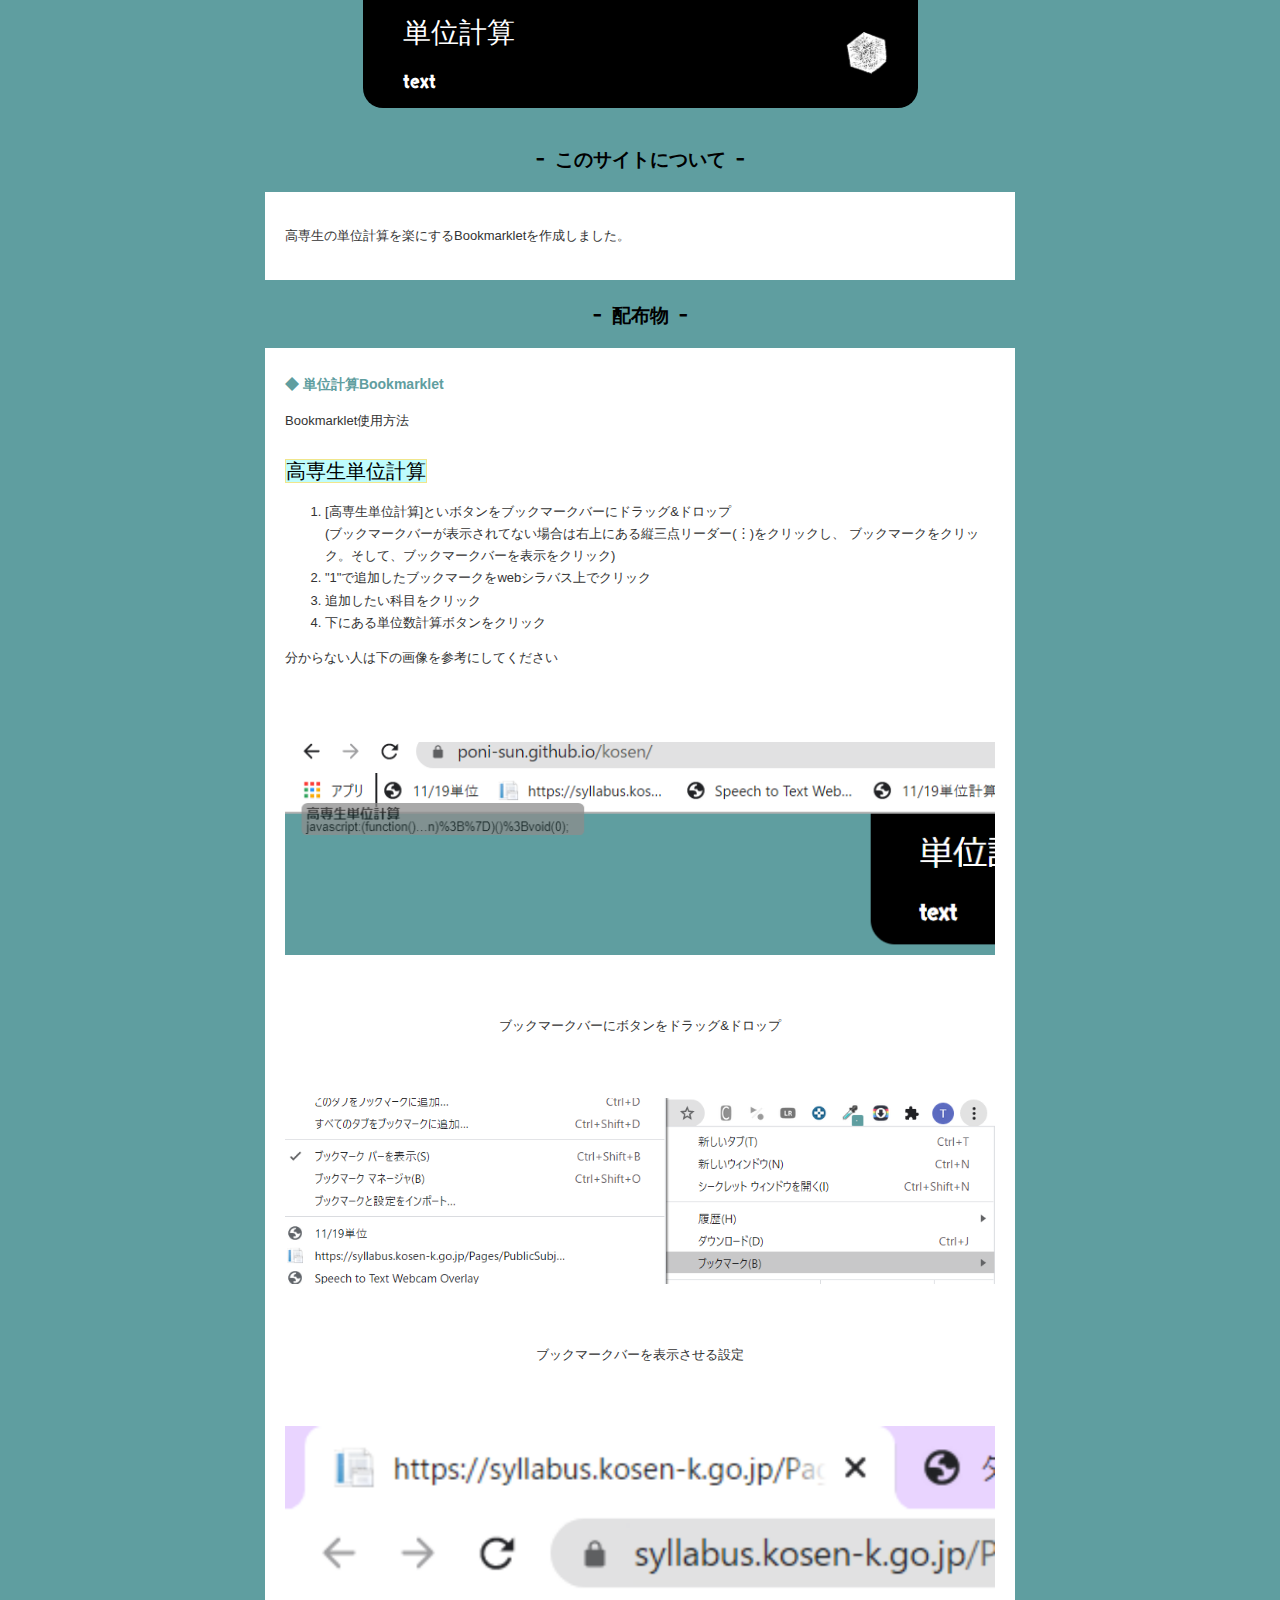
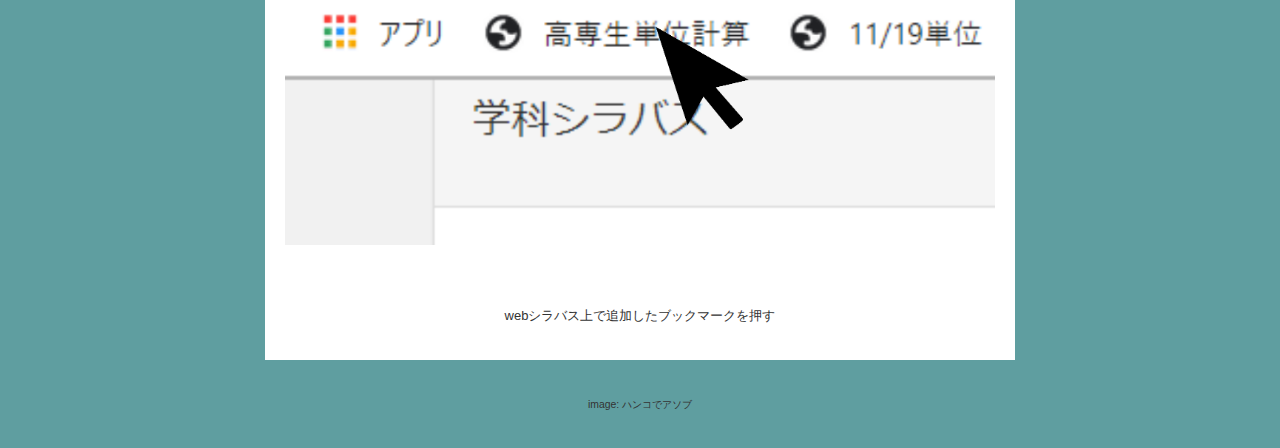
==== commit 573b496a: "Add files via upload" ====
--- a/index.html
+++ b/index.html
@@ -4,7 +4,7 @@
 <meta charset="UTF-8">
 <meta name="viewport" content="width=device-width">
 <meta name="robots" content="noindex,nofollow,noarchive">
-<title>タイトル</title>
+<title>高専生単位計算配布サイト</title>
 <link rel="stylesheet" href="css/bootstrap.css">
 <link rel="stylesheet" href="css/style.css">
 </head>
